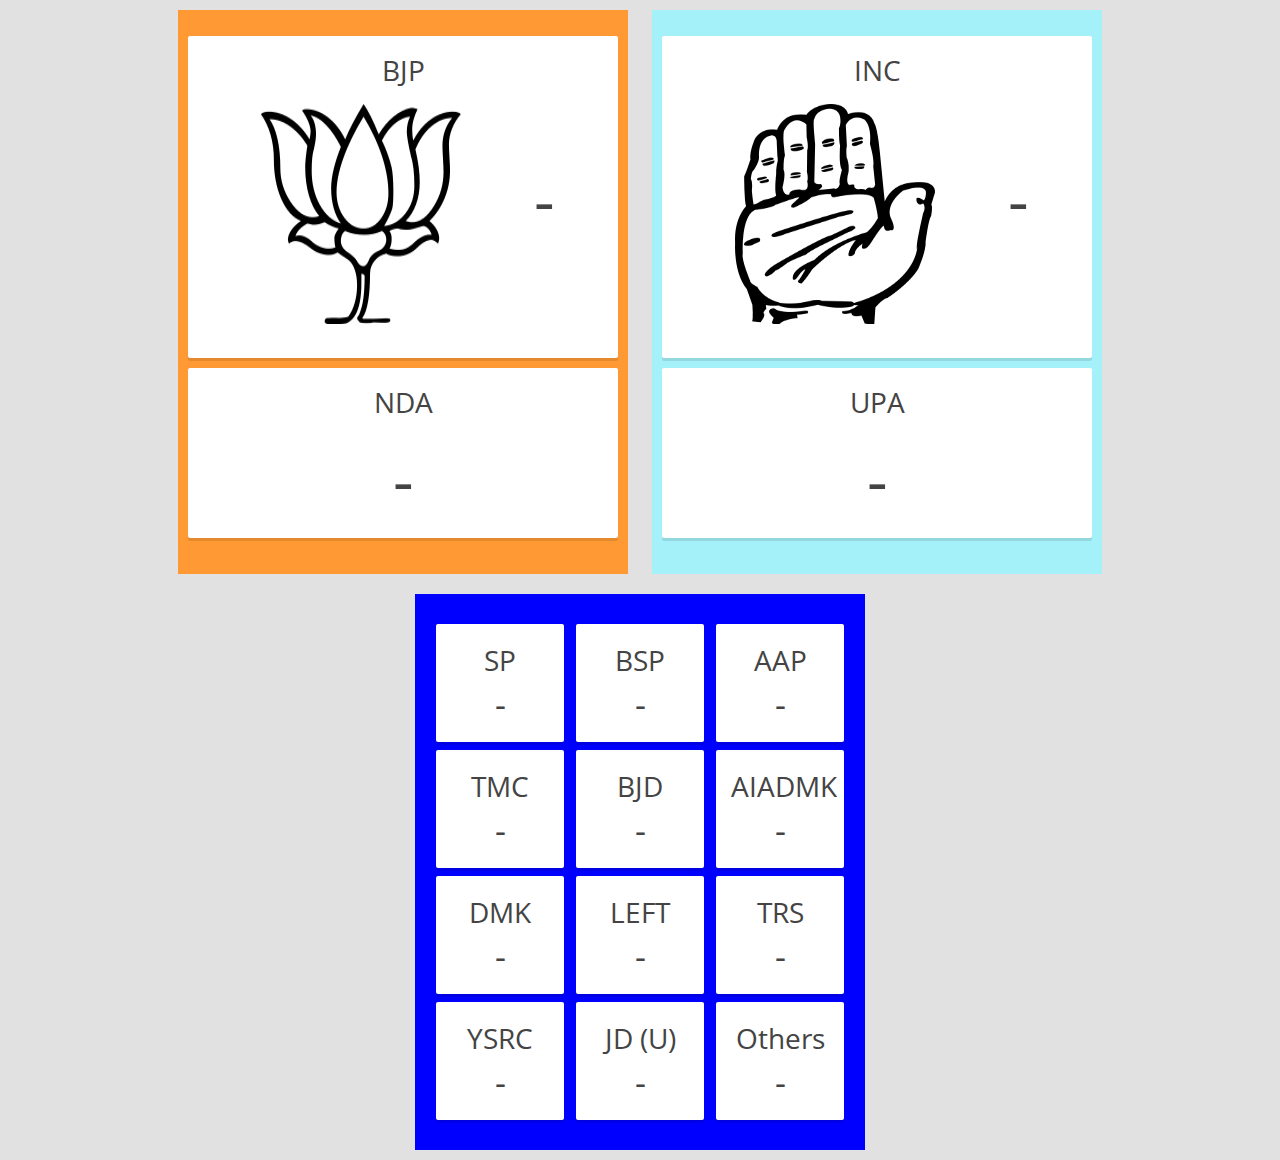
==== index.html @ 365b0365 "Initial commit" ====
<!DOCTYPE html>
<html>
<head>
<meta charset="utf-8">
<title> Realtime India Election Results - May 2014 </title>
<!--
<link rel="stylesheet" type="text/css" href="http://cdnjs.cloudflare.com/ajax/libs/normalize/3.0.1/normalize.min.css"> -->
<link href="https://fonts.googleapis.com/css?family=Open+Sans:500,400,300" rel="stylesheet" type="text/css">
<link href="assets/css/project.css" rel="stylesheet" type="text/css">

<script src='https://cdn.firebase.com/js/client/1.0.15/firebase.js'></script>
<script src='https://cdnjs.cloudflare.com/ajax/libs/jquery/2.1.1/jquery.min.js'></script>

<style>




</style>

</head>
<body>

<div class="center-block" style="text-align:center;">

  <div class="col" id="nda-col">
    <ul class="gNow center-block">
      <li>
      <div class="card">
        <p class="card-title">BJP</p>
        <img src="assets/img/bjp.png" class="half" />
        <div class="seats-inline" id="seats-bjp">-</div>

      </div>
      <div class="card">
        <p class="card-title">NDA</p>
        <div class="seats" id="seats-nda">-</div>

      </div>
      </li>
    </ul>

  </div>
  <div class="col" id="upa-col">

    <ul class="gNow center-block">
      <li>
      <div class="card">
        <p class="card-title">INC</p>
        <img src="assets/img/inc.png" class="half" />
        <div class="seats-inline" id="seats-inc">-</div>

      </div>
      <div class="card">
        <p class="card-title">UPA</p>
        <div class="seats" id="seats-upa">-</div>

      </div>
      </li>
    </ul>
  </div>
  <div class="col" id="others-col">

    <ul class="gNow center-block" >
      <li>

      <div class="card-small">
        <p class="card-title">SP</p>
        <div class="seats-small" id="seats-sp">-</div>

      </div>
      <div class="card-small">
        <p class="card-title">BSP</p>
        <div class="seats-small" id="seats-bsp">-</div>

      </div>
      <div class="card-small">
        <p class="card-title">AAP</p>
        <div class="seats-small" id="seats-aap">-</div>

      </div>
      <div class="card-small">
        <p class="card-title">TMC</p>
        <div class="seats-small" id="seats-tmc">-</div>

      </div>
      <div class="card-small">
        <p class="card-title">BJD</p>
        <div class="seats-small" id="seats-bjd">-</div>

      </div>
      <div class="card-small">
        <p class="card-title">AIADMK</p>
        <div class="seats-small" id="seats-aiadmk">-</div>

      </div>
      <div class="card-small">
        <p class="card-title">DMK</p>
        <div class="seats-small" id="seats-dmk">-</div>

      </div>
      <div class="card-small">
        <p class="card-title">LEFT</p>
        <div class="seats-small" id="seats-left">-</div>

      </div>
      <div class="card-small">
        <p class="card-title">TRS</p>
        <div class="seats-small" id="seats-trs">-</div>

      </div>
      <div class="card-small">
        <p class="card-title">YSRC</p>
        <div class="seats-small" id="seats-ysrc">-</div>

      </div>
      <div class="card-small">
        <p class="card-title">JD (U)</p>
        <div class="seats-small" id="seats-jdu">-</div>

      </div>
      <div class="card-small">
        <p class="card-title">Others</p>
        <div class="seats-small" id="seats-others">-</div>

      </div>
      </li>
    </ul>
  </div>
</div>


<script>

var myDataRef = new Firebase('https://dazzling-fire-5510.firebaseio.com/parties/seats');
myDataRef.on('value', function(snapshot) {
    
    if(snapshot.val() === null) {
      $('.seats-small').html('-');
      $('.seats-inline').html('-');
      $('.seats').html('-');
    }else {
    var partySeats = snapshot.val();
   
    $.each(partySeats, function(party, seats){

      switch(party){
      case "bjp": $('#seats-bjp').html(seats); break;  
      case "inc": $('#seats-inc').html(seats); break;  
      case "nda": $('#seats-nda').html(seats); break;  
      case "upa": $('#seats-upa').html(seats); break;  
      case "sp": $('#seats-sp').html(seats); break;  
      case "bsp": $('#seats-bsp').html(seats); break;  
      case "tmc": $('#seats-tmc').html(seats); break;  
      case "aap": $('#seats-aap').html(seats); break;  
      case "bjd": $('#seats-bjd').html(seats); break;  
      case "dmk": $('#seats-dmk').html(seats); break;  
      case "aiadmk": $('#seats-aiadmk').html(seats); break;  
      case "left": $('#seats-left').html(seats); break;  
      case "trs": $('#seats-trs').html(seats); break;  
      case "ysrc": $('#seats-ysrc').html(seats); break;  
      case "jdu": $('#seats-jdu').html(seats); break;  
      case "others": $('#seats-others').html(seats); break;  

      } 
    });

    }
});

</script>
</body>

</html>
---- assets/css/project.css ----
/**
 * "Google Now" Card from https://gist.github.com/eLindemann/5287591
 */
 body {
 	background: #e1e1e1;
 	min-height: 100%;
 	margin: auto;
 }
 ul.gNow {
 	width: 450px;
 	height: 100%;
 	//float: left;
 	padding: 0;
 }
 ul.gNow li {
 	width: 430px;
 	//float: left;
 	list-style: none;
 	padding: 10px;
 }
 div.card {
 	background: #fff;
 	width: 400px;
 	position: relative;
 	padding: 15px;
 	box-shadow: 0px 3px rgba( 0, 0, 0, 0.1 );
 	font-family: Open Sans; 
 	color: #444;
 	font-size: 14px;
 	-moz-border-radius: 2px;
 	-webkit-border-radius: 2px;
 	border-radius: 2px;
 	margin-bottom: 10px;
 }

 div.card-small {
 	background: #fff;
 	width: 98px;
 	position: relative;
 	padding: 15px;
 	box-shadow: 0px 3px rgba( 0, 0, 0, 0.1 );
 	font-family: Open Sans;
 	color: #444;
 	font-size: 14px;
 	-moz-border-radius: 2px;
 	-webkit-border-radius: 2px;
 	border-radius: 2px;
 	display: inline-block;
 	margin: 4px;
 }

 div.card p {
 	margin: 0 0 15px 0;
 }
 div.card p.card-title {
 	font-size: 28px;
 	text-align: center;
 }

 div.card-small p.card-title {
 	font-size: 28px;
 	text-align: center;
 	margin: 2px 0px 2px 0px;
 }

 
 div.card img.full {
 	width: 430px;
 	margin: 0 0 15px -15px;
 }

 div.card-small img.small {
 	width: 50px;
 	margin: 0 0 15px -15px;
 }

 div.card img.half {
 	width: 200px;
 	height: 220px;
 	margin: 0 0 15px -15px;
 }

 .center-block{
 	display: block;
 	margin-left: auto;
 	margin-right: auto;
 }

 .seats-inline{
 	display: inline;
 	float: right;
 	margin-right: 48px;
 	margin-top: 52px;
 	font-size: 64px;
 }

 .seats-small{
 	font-size: 34px;
 	text-align: center;
 }

.seats{
 	font-size: 64px;
 }

 .col{
  display: inline-block;
  position: relative;
  vertical-align: text-top;
  margin: 10px;
}


#nda-col{
  background-color: #FF9933;
}

#upa-col{
  background-color: #A5F1F9;
}

#others-col{
  background-color: #0000FF;
}
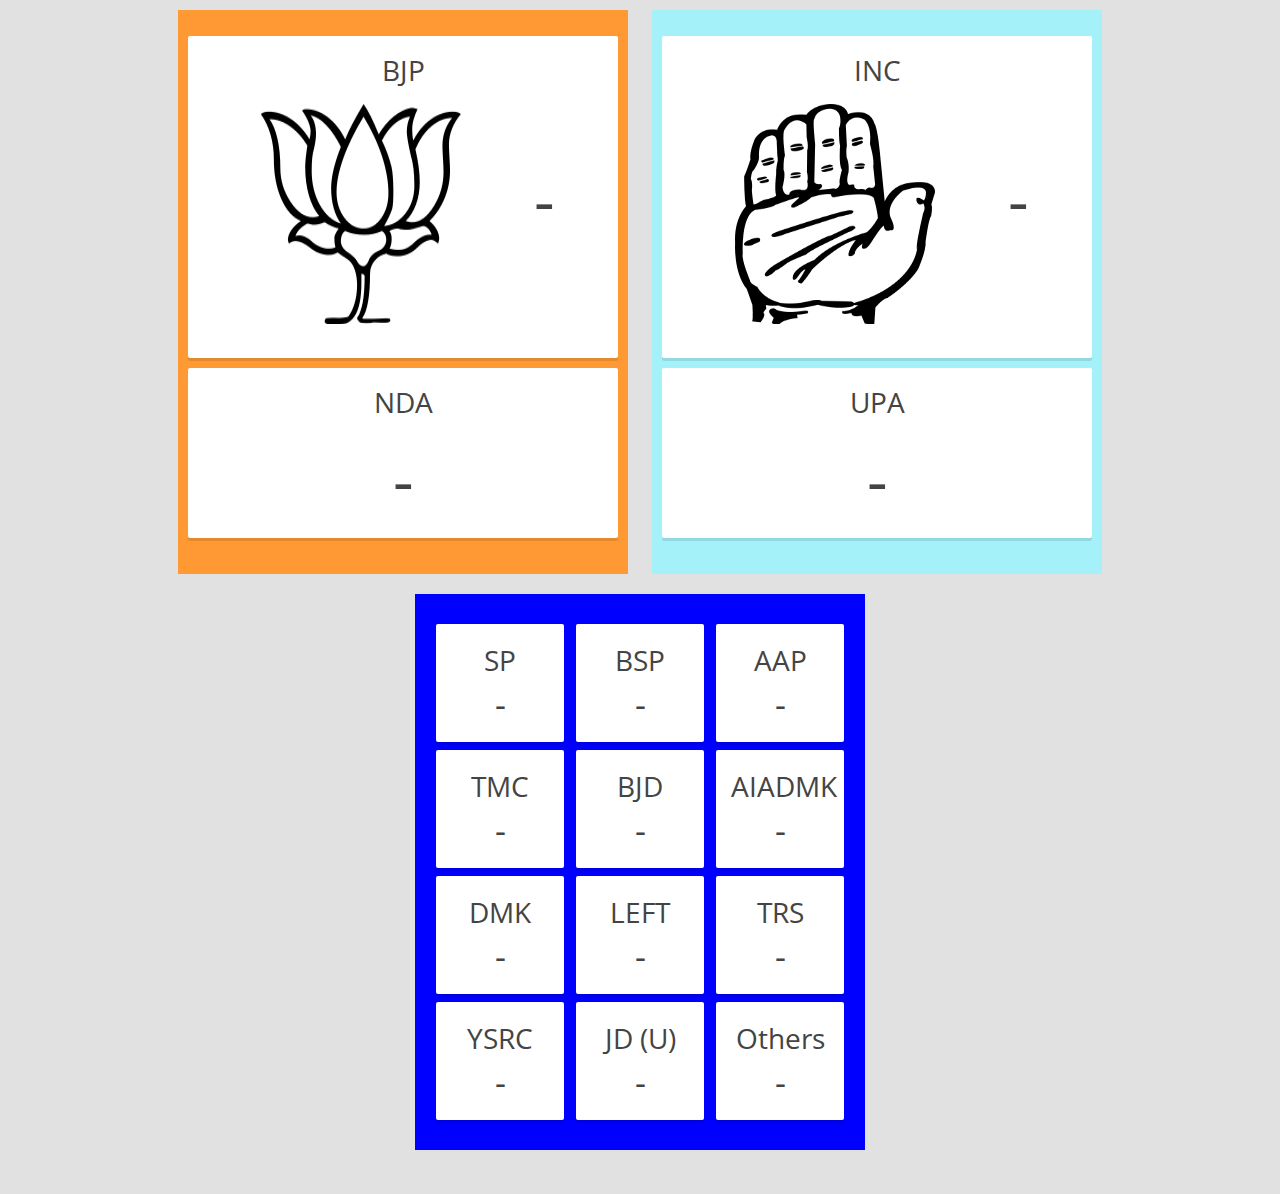
==== commit 1ee867b5: "Screenshot and git button" ====
--- a/index.html
+++ b/index.html
@@ -127,6 +127,13 @@
       </li>
     </ul>
   </div>
+
+
+  <div class="github-btn">
+   
+  <iframe src="http://ghbtns.com/github-btn.html?user=ratpik&repo=elections-2014&type=watch&count=false&size=large"
+  allowtransparency="true" frameborder="0" scrolling="0" width="170" height="30"></iframe>
+  </div>
 </div>
 
 
--- a/assets/css/project.css
+++ b/assets/css/project.css
@@ -121,4 +121,8 @@
 
 #others-col{
   background-color: #0000FF;
+}
+
+.github-btn{
+	
 }